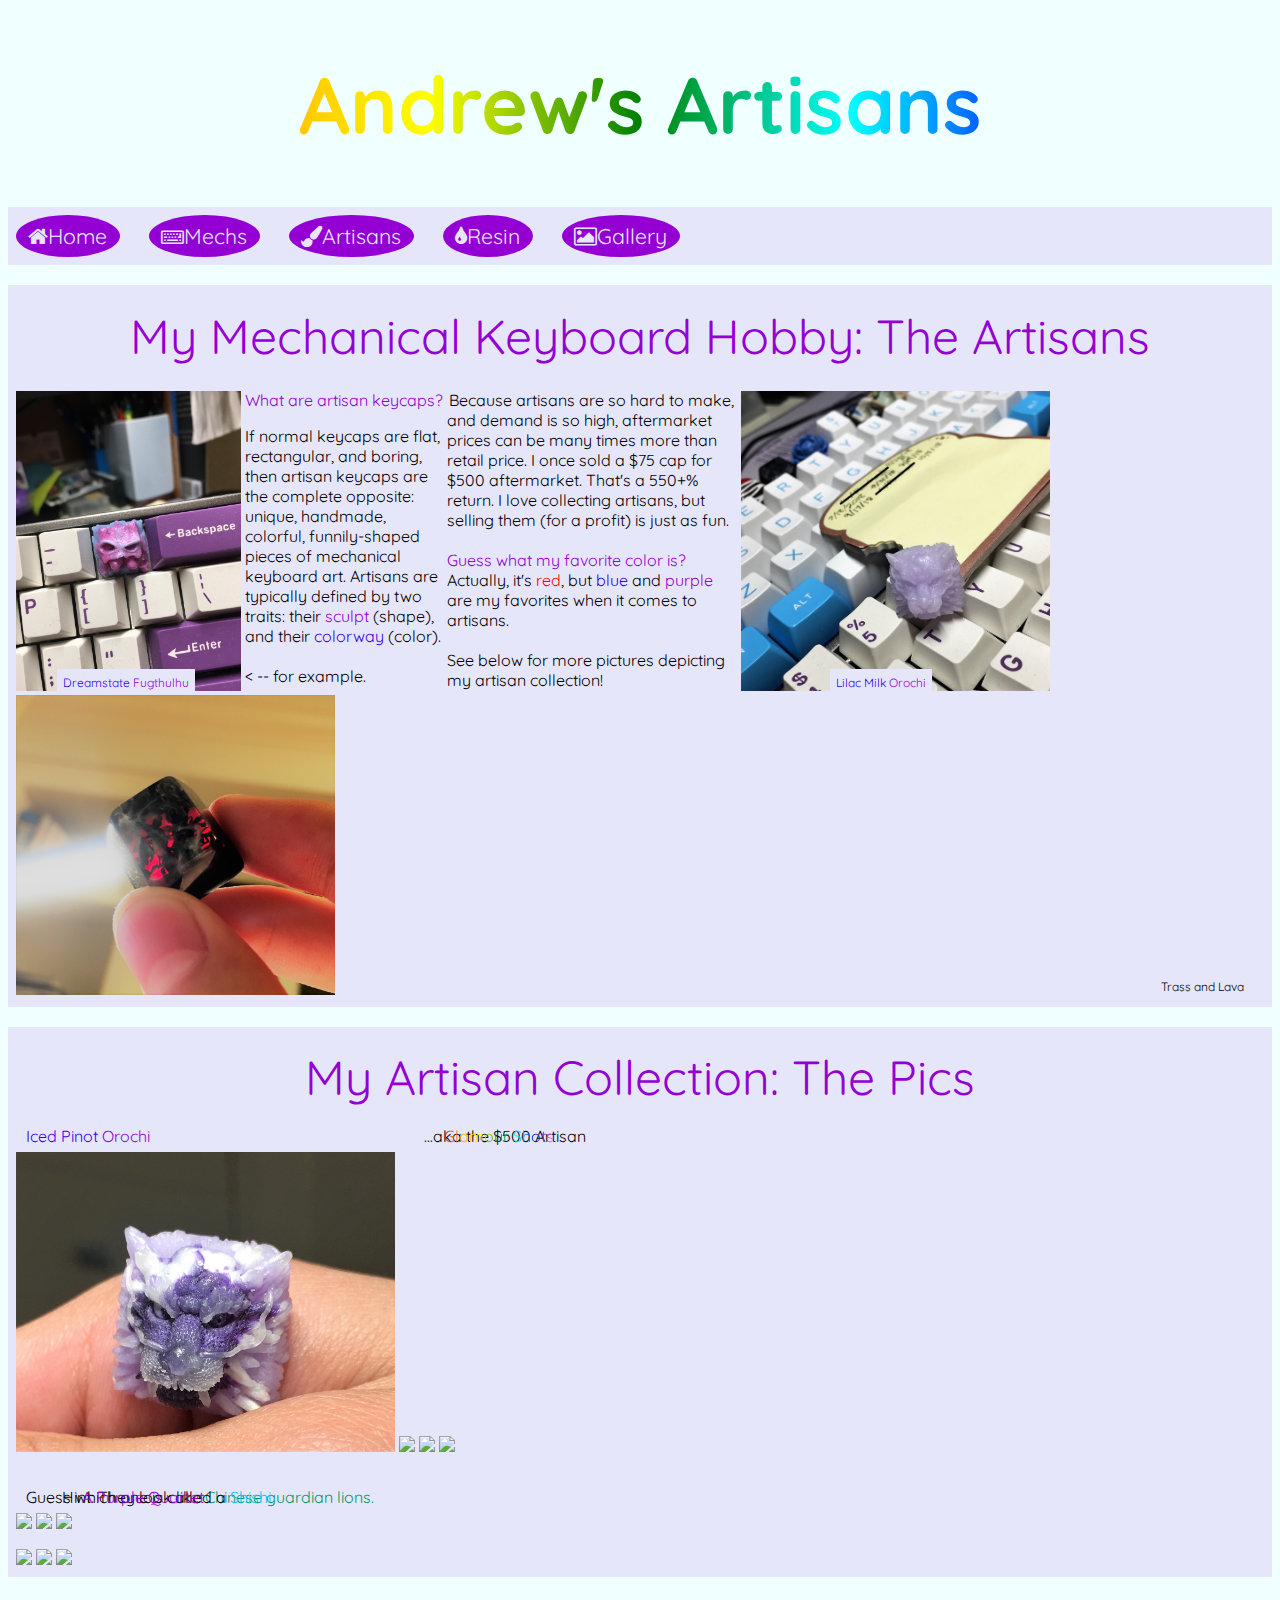
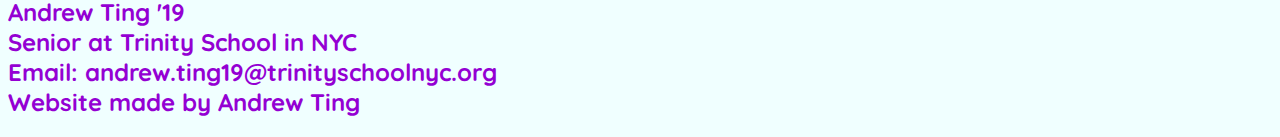
==== artisans.html @ 8ca910ca "First commit" ====
<!DOCTYPE html>
<html>

<head>
  <title>Andrew Ting</title>
  <link rel="stylesheet" href="style.css" />
  <script src="https://ajax.googleapis.com/ajax/libs/jquery/3.2.0/jquery.min.js"></script>
  <link rel="stylesheet" href="https://cdnjs.cloudflare.com/ajax/libs/font-awesome/4.7.0/css/font-awesome.min.css">
  <link rel="stylesheet" type="text/css" href="https://fonts.googleapis.com/css?family=Quicksand" />
</head>

<body>
  <h1 class="rainbow">Andrew's Artisans</h1>

  <div id="menu" >
    <a href = "index.html"><i  class = "fa fa-home fa-lg" aria-hidden="true"><span class="Quicksand">Home</span></i></a>
    <a href = "mechs.html"><i  class = "fa fa-keyboard-o fa-lg" aria-hidden="true"><span class="Quicksand">Mechs</span></i></a>
    <a href = "artisans.html"><i  class = "fa fa-paint-brush fa-lg" aria-hidden="true"><span class="Quicksand">Artisans</span></i></a>
    <a href = "portfolio.html"><i class = "fa fa-tint fa-lg" aria-hidden="true"><span class="Quicksand">Resin</span></i></a>
    <a href = "gallery.html"><i class = "fa fa-picture-o fa-lg" aria-hidden="true"><span class="Quicksand">Gallery</span></i></a>

  </div>

  <div id="artisan1">
    <header>
      My Mechanical Keyboard Hobby: The Artisans
    </header>

    <img id="artisanPics" src="images/Dreamstate.jpg"/>
    <div id="profile_text2"><span class=blue>Dreamstate</span> <span class=purple>Fugthulhu</span><br></div>

    <container id="keyboard_desc"> <span class="purple">What are artisan keycaps?</span>
      <p id=keyboard_desc2>
        If normal keycaps are flat, rectangular, and boring, then artisan keycaps are the complete opposite:
        unique, handmade, colorful, funnily-shaped pieces of mechanical keyboard art.
        Artisans are typically defined by two traits: their <span class="purple">sculpt</span> (shape), and their <span class="blue">colorway</span> (color).
      <br><br>< -- for example.
      </p>
    </container>

    <container id="keyboard_desc" style="padding-left: .2%; padding-right: .2%;">
      Because artisans are so hard to make,
      <p id=keyboard_desc3> and demand is so high, aftermarket prices can be many times more than retail price.
      I once sold a $75 cap for $500 aftermarket. That's a 550+% return.
      I love collecting artisans, but selling them (for a profit) is just as fun.
      <br> <br><span class="purple">Guess what my favorite color is?</span>
      <br> Actually, it's <span class=red>red</span>, but <span class=blue>blue</span> and <span class=purple>purple</span>
      are my favorites when it comes to artisans.
      <br> <br> See below for more pictures depicting my artisan collection!


      </p>
    </container>

    <container>
      <img id="lilacmilk" src="images/LilacMilk.jpg"/>
      <div id="profile_text3"><span class=blue>Lilac Milk</span> <span class=purple>Orochi</span></div>
    </container>

    <img id="artisanPics" src="images/TrassandLava.jpg"/>
    <div id="profile_text_Trass">Trass and Lava</div>
  </div>



  <div id="artisan2">
    <header>My Artisan Collection: The Pics</header>
    <br>

    <img id="artisanPics" src="images/IcedPinot.jpg"/>
    <container id="profile_text4">...aka the $500 Artisan</container>

    <img id="artisanPics" src="images/IcedMoney.jpg"/>
    <container id="profile_text5"><span class=blue>Iced Pinot</span> <span class=purple>Orochi</span></container>

    <container id="profile_text4"><span class=smallRainbow>Glamour Shots</span></container>
    <img id="artisanPics" src="images/IcedBacklight.jpg"/>

    <img id="artisanPics" src="images/IcedThabertooth.jpg"/>


    <p style="padding: 1%;"></p>

    <img id="artisanPics" src="images/Cyanara.jpg"/>
    <container id="profile_text4">Hint: They look like <span style="color: RGB(0,150,100);">Chinese guardian lions.</span></container>

    <img id="artisanPics" src="images/Chiromancer.jpg"/>
    <container id="profile_text5">Guess which one is called a
      <span style="color: RGB(0,200,255);">Shishi</span>
    </container>

    <container id="profile_text4"><span class=purple>A Purple Quartet</span></container>
    <img id="artisanPics" src="images/Quartet.jpg"/>


    <p></p>

    <img id="artisanPics" src="images/Mariana.jpg"/>

    <img id="artisanPics" src="images/Parple.jpg"/>

    <img id="artisanPics" src="images/HoD.jpg"/>
  </div>


  <footer>
    <h2>Andrew Ting '19 <br>
    Senior at Trinity School in NYC <br>
    Email: andrew.ting19@trinityschoolnyc.org <br>
    Website made by Andrew Ting</h2>
  </footer>

</body>

</html>
---- style.css ----
html {
  background-color: #f0ffff;
  font-family: "Quicksand";
}

div {
  margin-top: 20px;
  margin-bottom: 20px;
  background-color: #e6e6fa;
  padding: 0.5em;
  left: -5px;


}

#centered h1 {
  color: #9400d3;
  text-align: center;
}

h1, h2 {
  color: #9400d3;
  text-align: left;
}

.rainbow {
  background: linear-gradient(to right, red, orange , yellow, green, cyan, blue, violet);
    -webkit-background-clip: text;
    -webkit-text-fill-color: transparent;
    font-size: 5em;
    text-align: center;
}

.smallRainbow {
  background: linear-gradient(to right, red, orange , yellow, green, cyan, blue, violet);
    -webkit-background-clip: text;
    -webkit-text-fill-color: transparent;
    font-size: 1em;
}

.mediumRainbow {
  background: linear-gradient(to right, red, orange , yellow, green, cyan, blue, violet);
    -webkit-background-clip: text;
    -webkit-text-fill-color: transparent;
    font-size: 3em;
}

.purple {
  color: #9400d3;
}

.blue {
  color: RGB(50,0,240);
}
.red {
  color: red;
}
.transparent {
  color: #e6e6fa
}

.Quicksand {
  font-family: "Quicksand";
}

header {
  color: #9400d3;
  font-size: 3em;
  padding-top: 1%;
  padding-bottom: 2%;
  text-align: center;
}

#header img {
  float: right;
  padding-right: 50px;
}

#menu i {
  text-align: center;
  padding: 1%;
  margin-right: 2%;
  display: inline-block;
  background-color: #9400d3;
  color: #e6e6fa;
}

#menu a i, #menu i {
  border-radius: 50%;
}

#profile {
  display: block;
  border-radius: 50%;
  position: absolute;
  margin-top: 5%;
}

#profile_text {
  position: absolute;
  left: 30px;
  margin-top: 40px;
}
#profile_text2 {
  position: absolute;
  left: 56.5px;
  margin-top: -2%;
  font-size: .75em;
}
#profile_text3 {
  position: absolute;
  margin-top: -2%;
  font-size: .75em;
  left: 830px;
}
#profile_text_Trass {
  position: absolute;
  margin-top: -2%;
  font-size: .75em;
  left: 1155px;
}
#profile_text_handwire {
  position: absolute;
  margin-top: -2%;
  font-size: .75em;
  left: 1178px;
}
#profile_text4 {
  position: absolute;
  margin-top: -2%;
  padding-left: 2%;
}
#profile_text5 {
  position: absolute;
  margin-top: -2%;
  left:0;
  padding-left: 2%;
}
#portfolio_text {
  position: absolute;
  left: 140px;
  margin-top: -2%;
  font-size: .75em;
}
#portfolio_text2 {
  position: absolute;
  left: 1137px;
  margin-top: -2%;
  font-size: .75em;
}
#portfolio_desc {
  position: relative;
  bottom: 285px;
  margin-right: 2%;
}
#portfolio_desc2 {
  position: relative;
  bottom: 285px;
  margin-right: 1%;
}
#neri_pics {
  position: relative;
  height: 300px;
}

#hook {
  position: relative;
  left: 350px;
  font-size: 1em;
  padding: 1%;
}

#hobbies {
  position: absolute;
  left: 500px;
  top: 0;
  font-size: 1em;
  padding: 1%;
}

#lilacmilk {
  height: 300px;
}
#artisanPics {
  position: relative;
  height: 300px;
}
#artisanPicsSP {
  position: relative;
  height: 600px;
}
#portfolioPics {
  position: relative;
  height: 500px;
}
#mangaPics {
  position: relative;
  height: 600px;
}
#realPhotos {
  position: relative;
  height: 600px;
}
#keybored {
  position: relative;
  height: 300px;
}
#keebs {
  position: relative;
  width: 1390px;
}
#keyboard_desc {
  position: relative;
  bottom: 285px;
}
#keyboard_desc2 {
  position: absolute;
  left: 0;
}
#keyboard_desc3 {
  position: absolute;
  left: 0;
  margin-top: 0;
}

#feedback {
  color: black;
  width: 100%;
  padding: .1em;
  text-align: center;
}

#show_rules_button, #show_stats_button, #throw_choice_button, #reset, #enter_name_button, #name, select {
  position: relative;
  font-family: "Quicksand";
  left: -5px;
  background-color: #ffe4e1;
  color: #9400d3;
  padding: 10px 25px;
  text-align: center;
  display: inline-block;
  font-size: 16px;
  margin-top: 4px;
  margin-bottom: 4px;
  cursor: pointer;
}

.right { text-align: right;}
.left {text-align: left;}
.center {text-align: center;}

.hidden{
  display: none;
}

.visible{
  display:block;
}
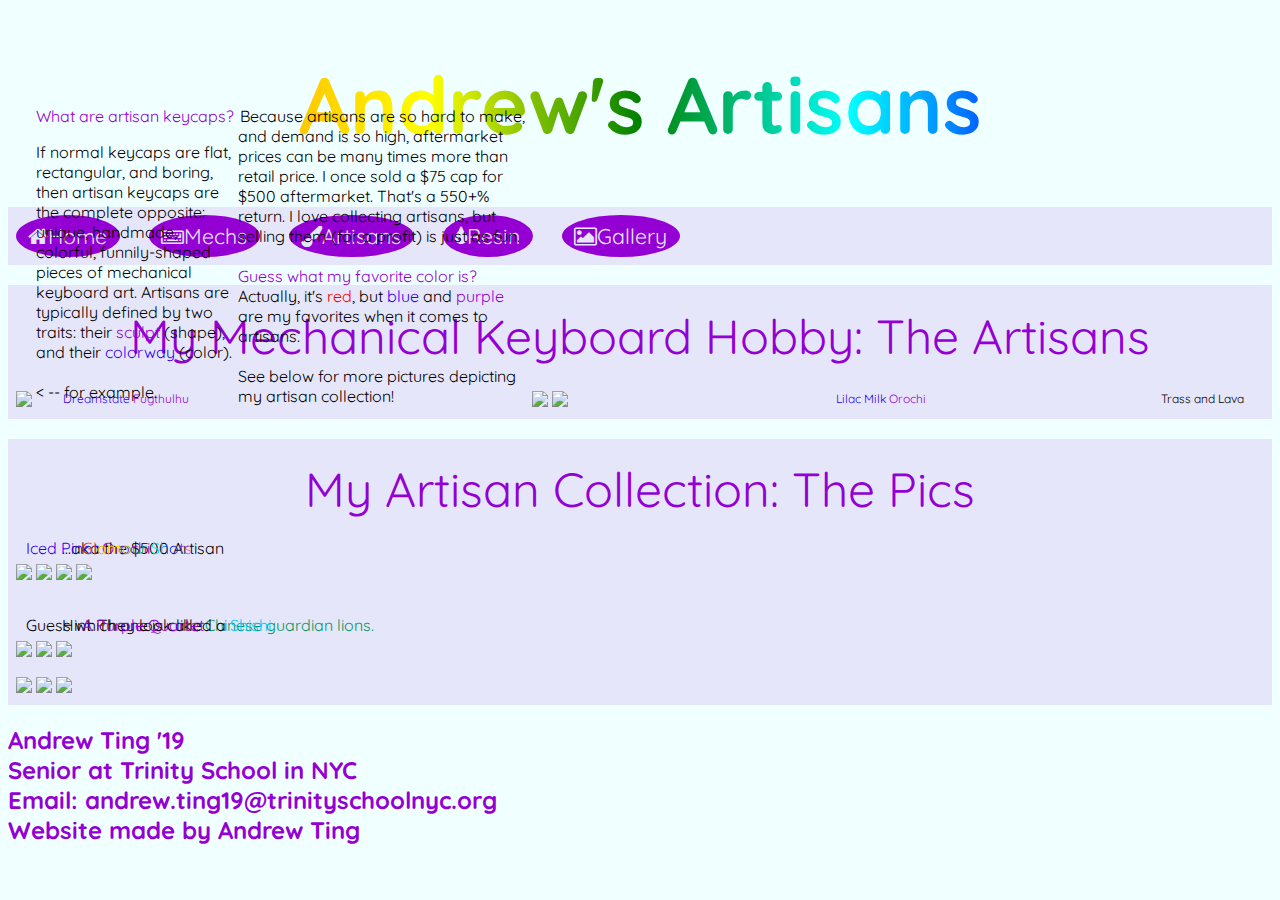
==== commit aeca08ed: "Remove images, host online" ====
--- a/artisans.html
+++ b/artisans.html
@@ -26,7 +26,7 @@
       My Mechanical Keyboard Hobby: The Artisans
     </header>
 
-    <img id="artisanPics" src="images/Dreamstate.jpg"/>
+    <img id="artisanPics" src="https://i.imgur.com/AQgf2zs.jpg"/>
     <div id="profile_text2"><span class=blue>Dreamstate</span> <span class=purple>Fugthulhu</span><br></div>
 
     <container id="keyboard_desc"> <span class="purple">What are artisan keycaps?</span>
@@ -53,11 +53,11 @@
     </container>
 
     <container>
-      <img id="lilacmilk" src="images/LilacMilk.jpg"/>
+      <img id="lilacmilk" src="https://i.imgur.com/hRhFSLi.jpg"/>
       <div id="profile_text3"><span class=blue>Lilac Milk</span> <span class=purple>Orochi</span></div>
     </container>
 
-    <img id="artisanPics" src="images/TrassandLava.jpg"/>
+    <img id="artisanPics" src="https://i.imgur.com/nprHJUQ.jpg"/>
     <div id="profile_text_Trass">Trass and Lava</div>
   </div>
 
@@ -67,39 +67,39 @@
     <header>My Artisan Collection: The Pics</header>
     <br>
 
-    <img id="artisanPics" src="images/IcedPinot.jpg"/>
+    <img id="artisanPics" src="https://i.imgur.com/gHNr21u.jpg"/>
     <container id="profile_text4">...aka the $500 Artisan</container>
 
-    <img id="artisanPics" src="images/IcedMoney.jpg"/>
+    <img id="artisanPics" src="https://i.imgur.com/XobXZcy.jpg"/>
     <container id="profile_text5"><span class=blue>Iced Pinot</span> <span class=purple>Orochi</span></container>
 
     <container id="profile_text4"><span class=smallRainbow>Glamour Shots</span></container>
-    <img id="artisanPics" src="images/IcedBacklight.jpg"/>
+    <img id="artisanPics" src="https://i.imgur.com/10SYAbu.jpg"/>
 
-    <img id="artisanPics" src="images/IcedThabertooth.jpg"/>
+    <img id="artisanPics" src="https://i.imgur.com/l4pYU9s.jpg"/>
 
 
     <p style="padding: 1%;"></p>
 
-    <img id="artisanPics" src="images/Cyanara.jpg"/>
+    <img id="artisanPics" src="https://i.imgur.com/hK1AWlE.jpg"/>
     <container id="profile_text4">Hint: They look like <span style="color: RGB(0,150,100);">Chinese guardian lions.</span></container>
 
-    <img id="artisanPics" src="images/Chiromancer.jpg"/>
+    <img id="artisanPics" src="https://i.imgur.com/Km43TlY.jpg"/>
     <container id="profile_text5">Guess which one is called a
       <span style="color: RGB(0,200,255);">Shishi</span>
     </container>
 
     <container id="profile_text4"><span class=purple>A Purple Quartet</span></container>
-    <img id="artisanPics" src="images/Quartet.jpg"/>
+    <img id="artisanPics" src="https://i.imgur.com/yf7Di9E.jpg"/>
 
 
     <p></p>
 
-    <img id="artisanPics" src="images/Mariana.jpg"/>
+    <img id="artisanPics" src="https://i.imgur.com/wFICa8d.jpg"/>
 
-    <img id="artisanPics" src="images/Parple.jpg"/>
+    <img id="artisanPics" src="https://i.imgur.com/x20GZb1.jpg"/>
 
-    <img id="artisanPics" src="images/HoD.jpg"/>
+    <img id="artisanPics" src="https://i.imgur.com/4F3Vbwo.jpg"/>
   </div>
 
 
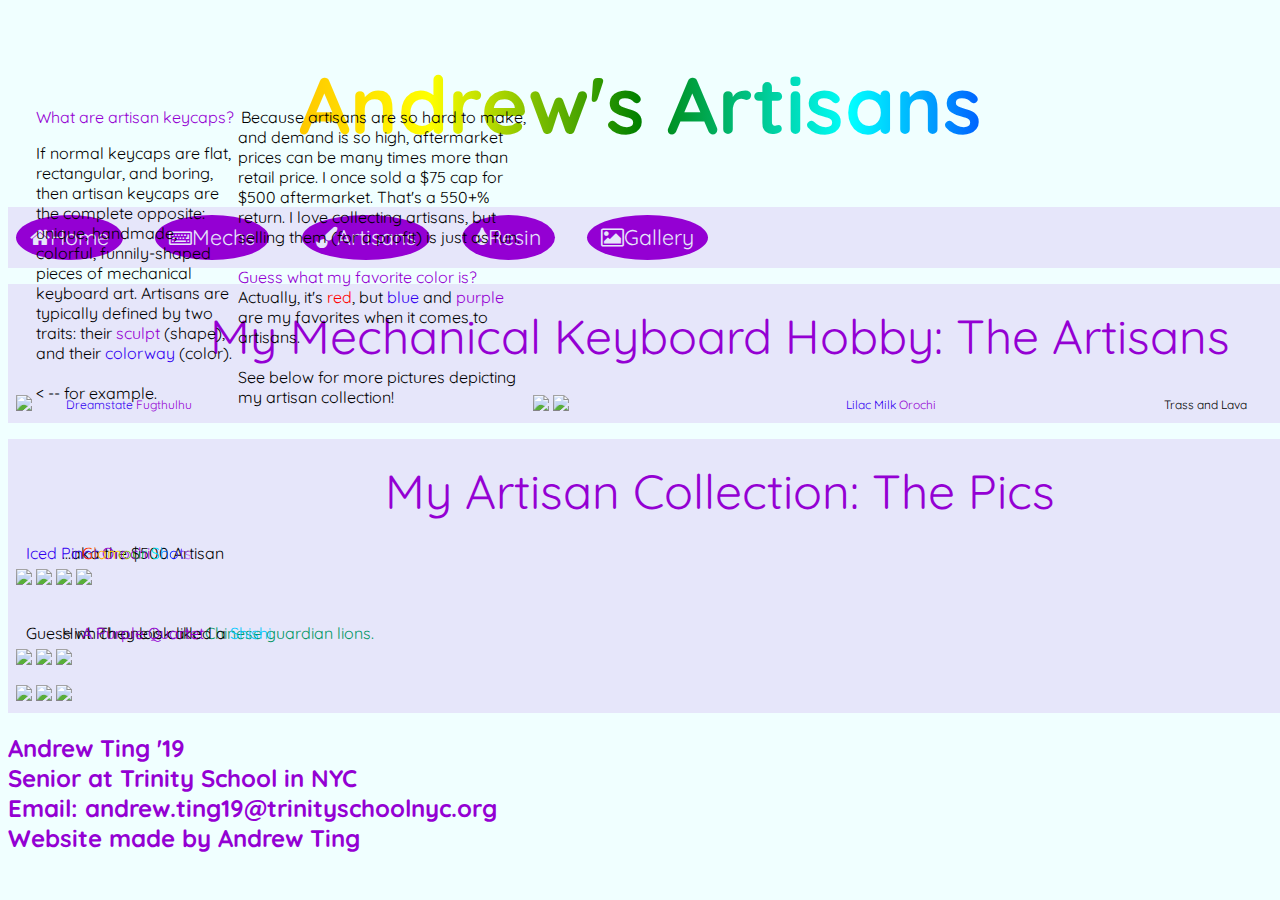
==== commit 7e132279: "Fixed for mobile" ====
--- a/artisans.html
+++ b/artisans.html
@@ -12,7 +12,7 @@
 <body>
   <h1 class="rainbow">Andrew's Artisans</h1>
 
-  <div id="menu" >
+  <div id="menu" class="full_screen">
     <a href = "index.html"><i  class = "fa fa-home fa-lg" aria-hidden="true"><span class="Quicksand">Home</span></i></a>
     <a href = "mechs.html"><i  class = "fa fa-keyboard-o fa-lg" aria-hidden="true"><span class="Quicksand">Mechs</span></i></a>
     <a href = "artisans.html"><i  class = "fa fa-paint-brush fa-lg" aria-hidden="true"><span class="Quicksand">Artisans</span></i></a>
@@ -21,7 +21,7 @@
 
   </div>
 
-  <div id="artisan1">
+  <div id="artisan1" class="full_screen">
     <header>
       My Mechanical Keyboard Hobby: The Artisans
     </header>
@@ -63,7 +63,7 @@
 
 
 
-  <div id="artisan2">
+  <div id="artisan2" class="full_screen">
     <header>My Artisan Collection: The Pics</header>
     <br>
 
--- a/style.css
+++ b/style.css
@@ -4,13 +4,15 @@
 }
 
 div {
-  margin-top: 20px;
-  margin-bottom: 20px;
+  margin-top: 1em;
+  margin-bottom: 1em;
   background-color: #e6e6fa;
   padding: 0.5em;
-  left: -5px;
-
-
+  left: -.5em;
+}
+
+.full_screen {
+  width: 88em;
 }
 
 #centered h1 {
@@ -69,11 +71,6 @@
   padding-top: 1%;
   padding-bottom: 2%;
   text-align: center;
-}
-
-#header img {
-  float: right;
-  padding-right: 50px;
 }
 
 #menu i {
@@ -98,32 +95,32 @@
 
 #profile_text {
   position: absolute;
-  left: 30px;
-  margin-top: 40px;
+  left: 1em;
+  margin-top: 2em;
 }
 #profile_text2 {
   position: absolute;
-  left: 56.5px;
-  margin-top: -2%;
+  left: 5em;
+  margin-top: -2em;
   font-size: .75em;
 }
 #profile_text3 {
   position: absolute;
-  margin-top: -2%;
-  font-size: .75em;
-  left: 830px;
+  margin-top: -2em;
+  font-size: .75em;
+  left: 70em;
 }
 #profile_text_Trass {
   position: absolute;
-  margin-top: -2%;
-  font-size: .75em;
-  left: 1155px;
+  margin-top: -2em;
+  font-size: .75em;
+  left: 96.5em;
 }
 #profile_text_handwire {
   position: absolute;
   margin-top: -2%;
-  font-size: .75em;
-  left: 1178px;
+  font-size: .78em;
+  left: 95em;
 }
 #profile_text4 {
   position: absolute;
@@ -138,80 +135,78 @@
 }
 #portfolio_text {
   position: absolute;
-  left: 140px;
+  left: 12em;
   margin-top: -2%;
   font-size: .75em;
 }
 #portfolio_text2 {
   position: absolute;
-  left: 1137px;
+  left: 94.5em;
   margin-top: -2%;
   font-size: .75em;
 }
 #portfolio_desc {
   position: relative;
-  bottom: 285px;
+  bottom: 18em;
   margin-right: 2%;
 }
 #portfolio_desc2 {
   position: relative;
-  bottom: 285px;
+  bottom: 18em;
   margin-right: 1%;
 }
-#neri_pics {
-  position: relative;
-  height: 300px;
-}
 
 #hook {
   position: relative;
-  left: 350px;
+  left: 24em;
+  font-size: 1em;
+
+}
+#hook2 {
+  position: relative;
+  left: 0;
   font-size: 1em;
   padding: 1%;
 }
 
-#hobbies {
-  position: absolute;
-  left: 500px;
-  top: 0;
-  font-size: 1em;
-  padding: 1%;
-}
-
 #lilacmilk {
-  height: 300px;
+  height: 19em;
 }
 #artisanPics {
   position: relative;
-  height: 300px;
+  height: 19em;
 }
 #artisanPicsSP {
   position: relative;
-  height: 600px;
+  height: 13em;
 }
 #portfolioPics {
   position: relative;
-  height: 500px;
+  height: 30em;
+}
+#neri_pics {
+  position: relative;
+  height: 19.35em;
 }
 #mangaPics {
   position: relative;
-  height: 600px;
+  height: 40em;
 }
 #realPhotos {
   position: relative;
-  height: 600px;
+  height: 38em;
 }
 #keybored {
   position: relative;
-  height: 300px;
+  height: 19em;
 }
 #keebs {
   position: relative;
-  width: 1390px;
+  width: 87.5em;
 }
 #keyboard_desc {
   position: relative;
-  bottom: 285px;
+  bottom: 18em;
 }
 #keyboard_desc2 {
   position: absolute;
@@ -221,28 +216,6 @@
   position: absolute;
   left: 0;
   margin-top: 0;
-}
-
-#feedback {
-  color: black;
-  width: 100%;
-  padding: .1em;
-  text-align: center;
-}
-
-#show_rules_button, #show_stats_button, #throw_choice_button, #reset, #enter_name_button, #name, select {
-  position: relative;
-  font-family: "Quicksand";
-  left: -5px;
-  background-color: #ffe4e1;
-  color: #9400d3;
-  padding: 10px 25px;
-  text-align: center;
-  display: inline-block;
-  font-size: 16px;
-  margin-top: 4px;
-  margin-bottom: 4px;
-  cursor: pointer;
 }
 
 .right { text-align: right;}
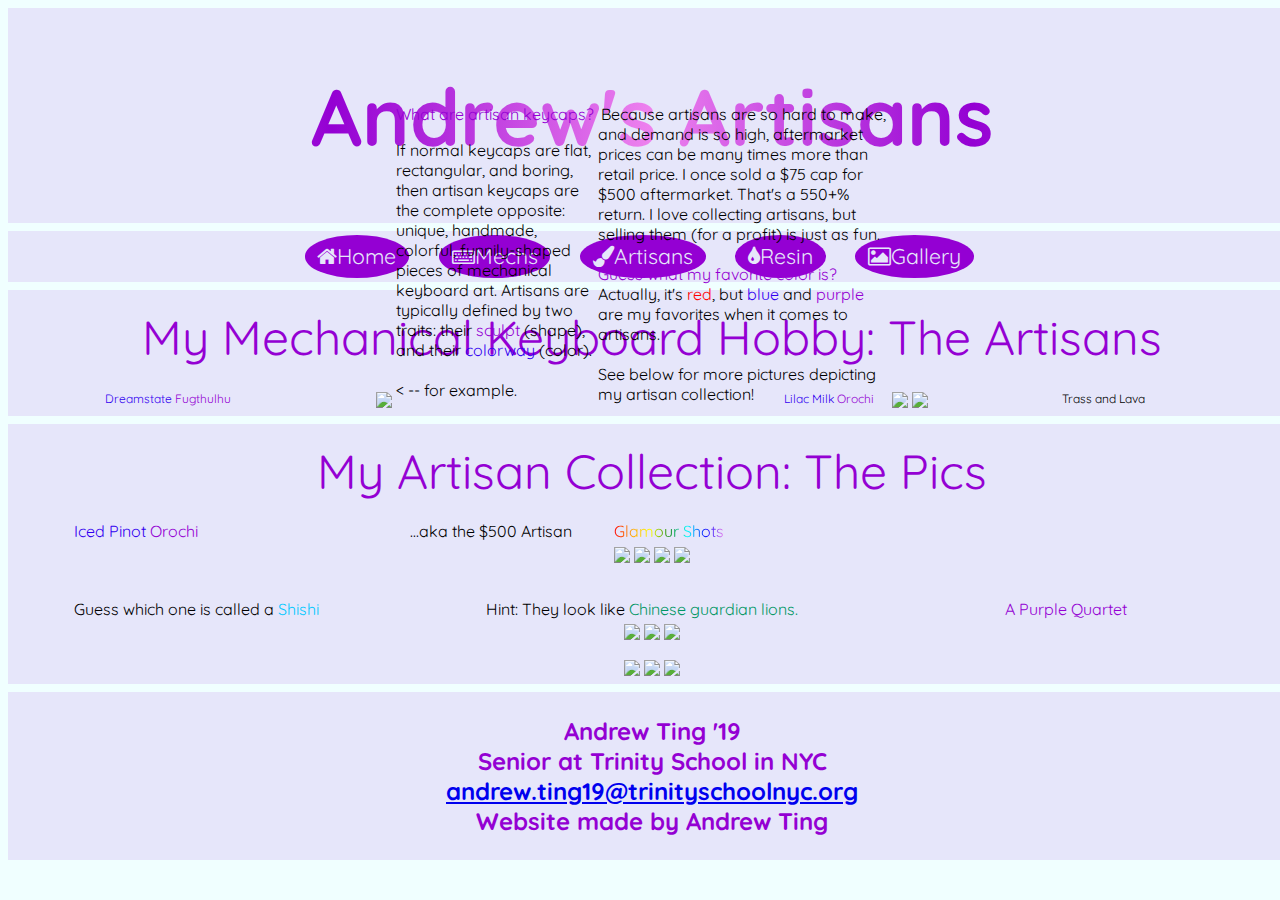
==== commit 60ed8123: "artisan page fixish" ====
--- a/artisans.html
+++ b/artisans.html
@@ -10,23 +10,23 @@
 </head>
 
 <body>
-  <h1 class="rainbow">Andrew's Artisans</h1>
+  <div class=divInContainer><h1 class="rainbow">Andrew's Artisans</h1></div>
 
-  <div id="menu" class="full_screen">
+  <container><div id="menu" class="divInContainer">
     <a href = "index.html"><i  class = "fa fa-home fa-lg" aria-hidden="true"><span class="Quicksand">Home</span></i></a>
     <a href = "mechs.html"><i  class = "fa fa-keyboard-o fa-lg" aria-hidden="true"><span class="Quicksand">Mechs</span></i></a>
     <a href = "artisans.html"><i  class = "fa fa-paint-brush fa-lg" aria-hidden="true"><span class="Quicksand">Artisans</span></i></a>
     <a href = "portfolio.html"><i class = "fa fa-tint fa-lg" aria-hidden="true"><span class="Quicksand">Resin</span></i></a>
     <a href = "gallery.html"><i class = "fa fa-picture-o fa-lg" aria-hidden="true"><span class="Quicksand">Gallery</span></i></a>
 
-  </div>
+  </div></container>
 
-  <div id="artisan1" class="full_screen">
+  <div id="artisan1" class="divInContainer">
     <header>
       My Mechanical Keyboard Hobby: The Artisans
     </header>
 
-    <img id="artisanPics" src="https://i.imgur.com/AQgf2zs.jpg"/>
+    <img class="artisanPics" src="https://i.imgur.com/AQgf2zs.jpg"/>
     <div id="profile_text2"><span class=blue>Dreamstate</span> <span class=purple>Fugthulhu</span><br></div>
 
     <container id="keyboard_desc"> <span class="purple">What are artisan keycaps?</span>
@@ -57,58 +57,82 @@
       <div id="profile_text3"><span class=blue>Lilac Milk</span> <span class=purple>Orochi</span></div>
     </container>
 
-    <img id="artisanPics" src="https://i.imgur.com/nprHJUQ.jpg"/>
+    <img class="artisanPics" src="https://i.imgur.com/nprHJUQ.jpg"/>
     <div id="profile_text_Trass">Trass and Lava</div>
   </div>
 
 
 
-  <div id="artisan2" class="full_screen">
+  <div id="artisan2" class="divInContainer">
     <header>My Artisan Collection: The Pics</header>
     <br>
 
-    <img id="artisanPics" src="https://i.imgur.com/gHNr21u.jpg"/>
-    <container id="profile_text4">...aka the $500 Artisan</container>
+    <img class="artisanPics" src="https://i.imgur.com/gHNr21u.jpg"/>
+    <container class="artisanText2">...aka the $500 Artisan</container>
 
-    <img id="artisanPics" src="https://i.imgur.com/XobXZcy.jpg"/>
-    <container id="profile_text5"><span class=blue>Iced Pinot</span> <span class=purple>Orochi</span></container>
+    <img class="artisanPics" src="https://i.imgur.com/XobXZcy.jpg"/>
+    <container class="artisanText1"><span class=blue>Iced Pinot</span> <span class=purple>Orochi</span></container>
 
-    <container id="profile_text4"><span class=smallRainbow>Glamour Shots</span></container>
-    <img id="artisanPics" src="https://i.imgur.com/10SYAbu.jpg"/>
+    <container class="artisanText3"><span class=smallRainbow>Glamour Shots</span></container>
+    <img class="artisanPics" src="https://i.imgur.com/10SYAbu.jpg"/>
 
-    <img id="artisanPics" src="https://i.imgur.com/l4pYU9s.jpg"/>
+    <img class="artisanPics" src="https://i.imgur.com/l4pYU9s.jpg"/>
 
 
     <p style="padding: 1%;"></p>
 
-    <img id="artisanPics" src="https://i.imgur.com/hK1AWlE.jpg"/>
-    <container id="profile_text4">Hint: They look like <span style="color: RGB(0,150,100);">Chinese guardian lions.</span></container>
+    <img class="artisanPics" src="https://i.imgur.com/hK1AWlE.jpg"/>
+    <container class="artisanText4">Hint: They look like <span style="color: RGB(0,150,100);">Chinese guardian lions.</span></container>
 
-    <img id="artisanPics" src="https://i.imgur.com/Km43TlY.jpg"/>
-    <container id="profile_text5">Guess which one is called a
+    <img class="artisanPics" src="https://i.imgur.com/Km43TlY.jpg"/>
+    <container class="artisanText1">Guess which one is called a
       <span style="color: RGB(0,200,255);">Shishi</span>
     </container>
 
-    <container id="profile_text4"><span class=purple>A Purple Quartet</span></container>
-    <img id="artisanPics" src="https://i.imgur.com/yf7Di9E.jpg"/>
+    <container class="artisanText5"><span class=purple>A Purple Quartet&nbsp;&nbsp;&nbsp;&nbsp;&nbsp;&nbsp;&nbsp;&nbsp;&nbsp;&nbsp;&nbsp;&nbsp;&nbsp;&nbsp;</span></container>
+    <img class="artisanPics" src="https://i.imgur.com/yf7Di9E.jpg"/>
 
 
     <p></p>
 
-    <img id="artisanPics" src="https://i.imgur.com/wFICa8d.jpg"/>
+    <img class="artisanPics" src="https://i.imgur.com/wFICa8d.jpg"/>
 
-    <img id="artisanPics" src="https://i.imgur.com/x20GZb1.jpg"/>
+    <img class="artisanPics" src="https://i.imgur.com/x20GZb1.jpg"/>
 
-    <img id="artisanPics" src="https://i.imgur.com/4F3Vbwo.jpg"/>
+    <img class="artisanPics" src="https://i.imgur.com/4F3Vbwo.jpg"/>
   </div>
 
 
-  <footer>
+  <div class="footer">
     <h2>Andrew Ting '19 <br>
     Senior at Trinity School in NYC <br>
-    Email: andrew.ting19@trinityschoolnyc.org <br>
+    <a href=mailto:andrew.ting19@trinityschoolnyc.org>andrew.ting19@trinityschoolnyc.org</a> <br>
     Website made by Andrew Ting</h2>
-  </footer>
+  </div>
+
+  <script>
+
+  		    $(function() {
+      			var windowWidth = $(window).width();
+            var picScalar = .21;
+
+      			$('body').css('width', windowWidth);
+
+            $('.artisanPics').css('height', (windowWidth*.2)); //for images of this height
+            $('#lilacmilk').css('height', (windowWidth*.2));
+
+            //FOR LABELS
+            $('#profile_text2').css('left', (windowWidth*.08));
+            $('#profile_text3').css('left', (windowWidth*.61));
+            $('#profile_text_Trass').css('left', (windowWidth*.827));
+            $('.artisanText1').css('left', (windowWidth*.033));
+            $('.artisanText2').css('left', (windowWidth*.3));
+            $('.artisanText3').css('left', (windowWidth*.46));
+            $('.artisanText4').css('left', (windowWidth*.36));
+            $('.artisanText5').css('left', (windowWidth*.765));
+
+  			});
+  		</script>
 
 </body>
 
--- a/style.css
+++ b/style.css
@@ -4,15 +4,22 @@
 }
 
 div {
-  margin-top: 1em;
-  margin-bottom: 1em;
+  margin: .5em auto;
   background-color: #e6e6fa;
-  padding: 0.5em;
-  left: -.5em;
+  padding: 0.25em;
 }
 
 .full_screen {
-  width: 88em;
+  width: 100%;
+}
+.divInContainer{
+  width: 100%;
+  text-align: center;
+}
+.footer {
+  width: 100%;
+  text-align: center;
+  margin: 0 auto;
 }
 
 #centered h1 {
@@ -22,11 +29,10 @@
 
 h1, h2 {
   color: #9400d3;
-  text-align: left;
 }
 
 .rainbow {
-  background: linear-gradient(to right, red, orange , yellow, green, cyan, blue, violet);
+  background: linear-gradient(to right, violet, #9400d3,violet, #9400d3, violet);
     -webkit-background-clip: text;
     -webkit-text-fill-color: transparent;
     font-size: 5em;
@@ -74,7 +80,6 @@
 }
 
 #menu i {
-  text-align: center;
   padding: 1%;
   margin-right: 2%;
   display: inline-block;
@@ -87,16 +92,17 @@
 }
 
 #profile {
-  display: block;
+  display: inline-block;
   border-radius: 50%;
-  position: absolute;
-  margin-top: 5%;
+  position: relative;
+  margin-top: -2%;
 }
 
 #profile_text {
-  position: absolute;
-  left: 1em;
-  margin-top: 2em;
+  position: relative;
+  margin-top: 4%;
+  left: 0;
+  display: inline;
 }
 #profile_text2 {
   position: absolute;
@@ -129,50 +135,90 @@
 }
 #profile_text5 {
   position: absolute;
+  display: inline-block;
   margin-top: -2%;
   left:0;
+  padding-left: 2.5%;
+}
+.artisanText1 {
+  position: absolute;
+  display: inline-block;
+  margin-top: -2%;
+  left:0;
+  padding-left: 2.5%;
+}
+.artisanText2 {
+  position: absolute;
+  margin-top: -2%;
+  padding-left: 2%;
+}
+.artisanText3 {
+  position: absolute;
+  margin-top: -2%;
+  padding-left: 2%;
+}
+.artisanText4 {
+  position: absolute;
+  margin-top: -2%;
+  padding-left: 2%;
+}
+.artisanText5 {
+  position: absolute;
+  margin-top: -2%;
   padding-left: 2%;
 }
 #portfolio_text {
-  position: absolute;
+  position: relative;
   left: 12em;
   margin-top: -2%;
   font-size: .75em;
+  display: inline-block;
 }
 #portfolio_text2 {
-  position: absolute;
+  position: relative;
   left: 94.5em;
   margin-top: -2%;
   font-size: .75em;
+  display: inline-block;
 }
 #portfolio_desc {
-  position: relative;
-  bottom: 18em;
-  margin-right: 2%;
-}
-#portfolio_desc2 {
   position: relative;
   bottom: 18em;
   margin-right: 1%;
 }
+#portfolio_desc2 {
+  position: relative;
+  bottom: 18em;
+}
+#galleryDiv {
+  text-align: center;
+}
 
 #hook {
   position: relative;
   left: 24em;
   font-size: 1em;
-
+}
+#hook1 {
+  position: relative;
+  left: 24em;
+  font-size: 1em;
+  text-align: left;
 }
 #hook2 {
-  position: relative;
-  left: 0;
+  display: inline;
+  position: relative;
+  left: 0;
+  top: 0;
   font-size: 1em;
-  padding: 1%;
+  text-align: center;
 }
 
 #lilacmilk {
   height: 19em;
-}
-#artisanPics {
+  margin-left: auto;
+}
+.artisanPics {
   position: relative;
   height: 19em;
 }
@@ -180,29 +226,37 @@
   position: relative;
   height: 13em;
 }
-#portfolioPics {
-  position: relative;
-  height: 30em;
-}
-#neri_pics {
-  position: relative;
-  height: 19.35em;
-}
-#mangaPics {
-  position: relative;
-  height: 40em;
-}
-#realPhotos {
-  position: relative;
-  height: 38em;
+.portfolioPics {
+  position: relative;
+  /* height: 30em; */
+  display: inline-block;
+  margin: 0 auto;
+}
+.neri_pics {
+  position: relative;
+  /* height: 19.35em; */
+}
+.mangaPics {
+  position: relative;
+  /* height: 40em; */
+  margin: auto;
+}
+.realPhotos {
+  position: relative;
+  /* height: 38em; */
 }
 #keybored {
   position: relative;
-  height: 19em;
+}
+#keybored1 {
+  position: relative;
+}
+#keybored2 {
+  position: relative;
 }
 #keebs {
   position: relative;
-  width: 87.5em;
+  margin-top: 2%;
 }
 #keyboard_desc {
   position: relative;
@@ -211,11 +265,14 @@
 #keyboard_desc2 {
   position: absolute;
   left: 0;
+  text-align: left;
+
 }
 #keyboard_desc3 {
   position: absolute;
   left: 0;
-  margin-top: 0;
+  margin: 0 auto;
+  text-align: left;
 }
 
 .right { text-align: right;}
